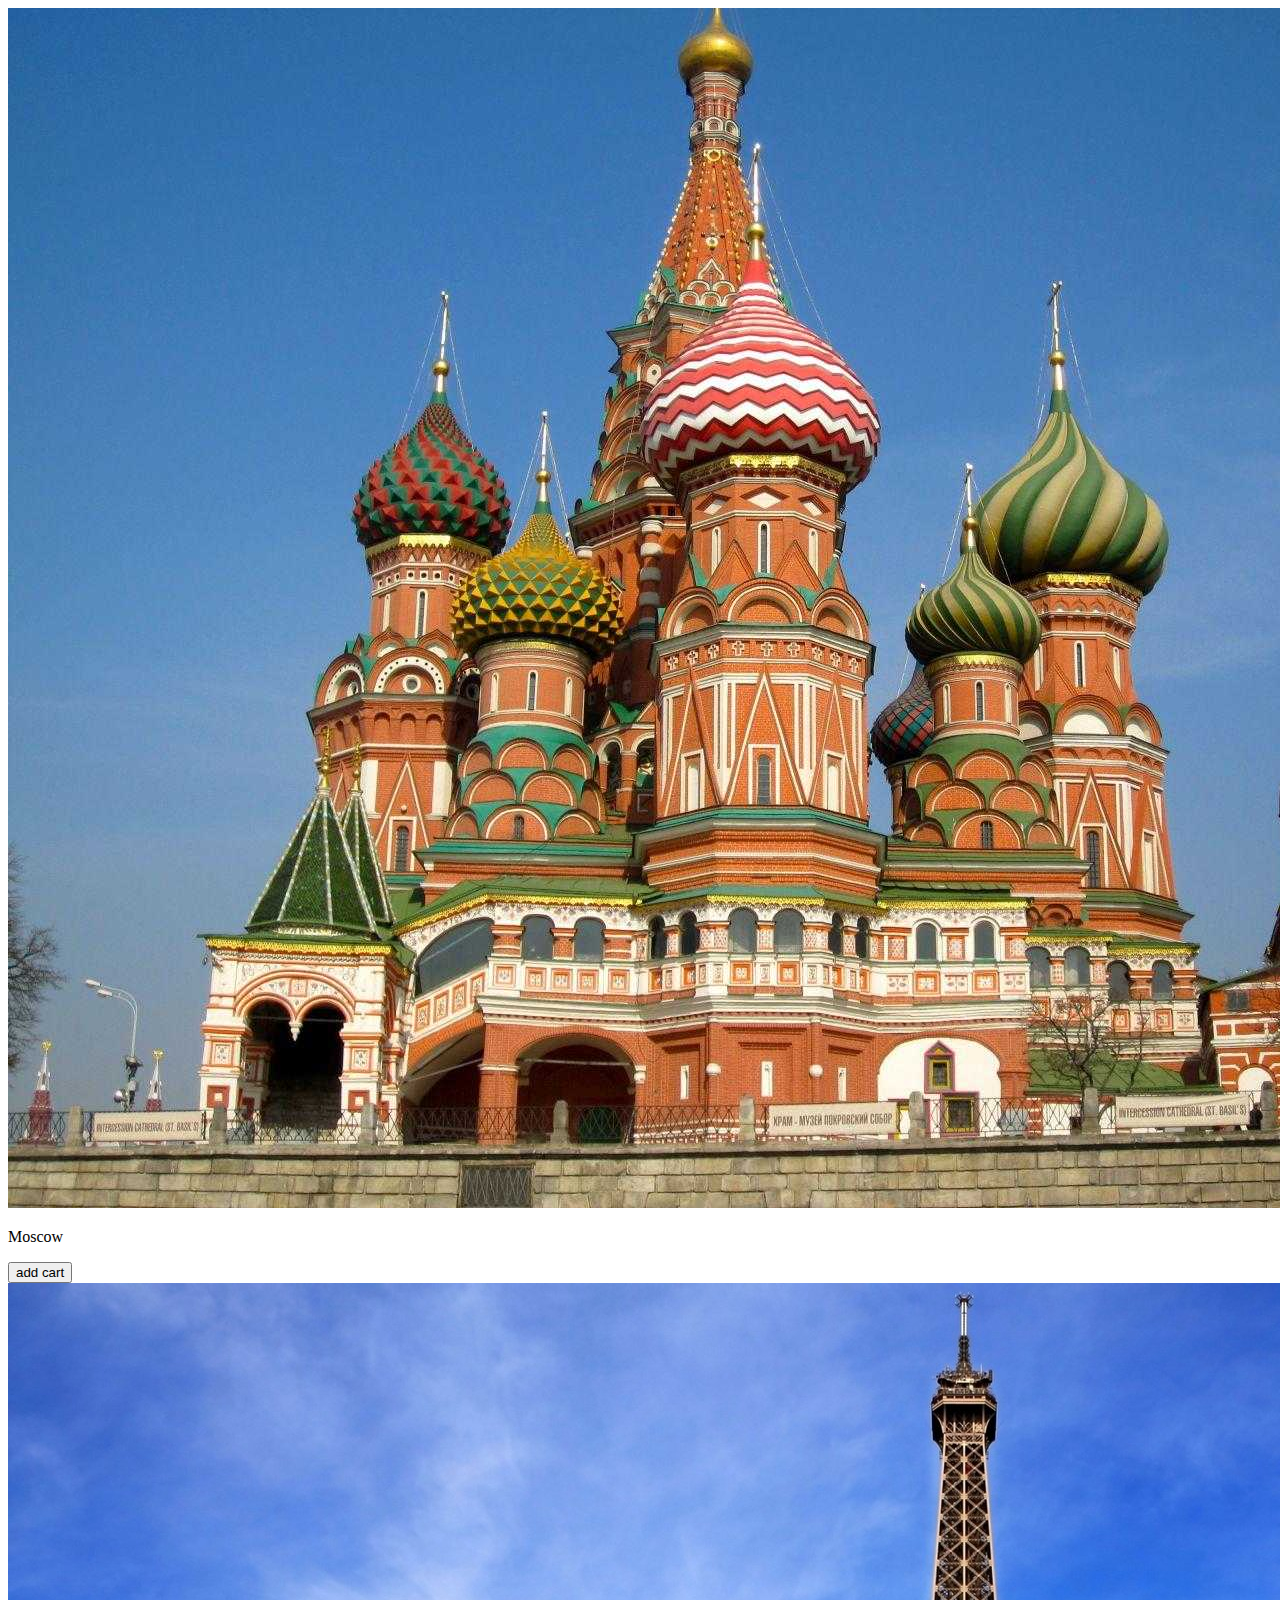
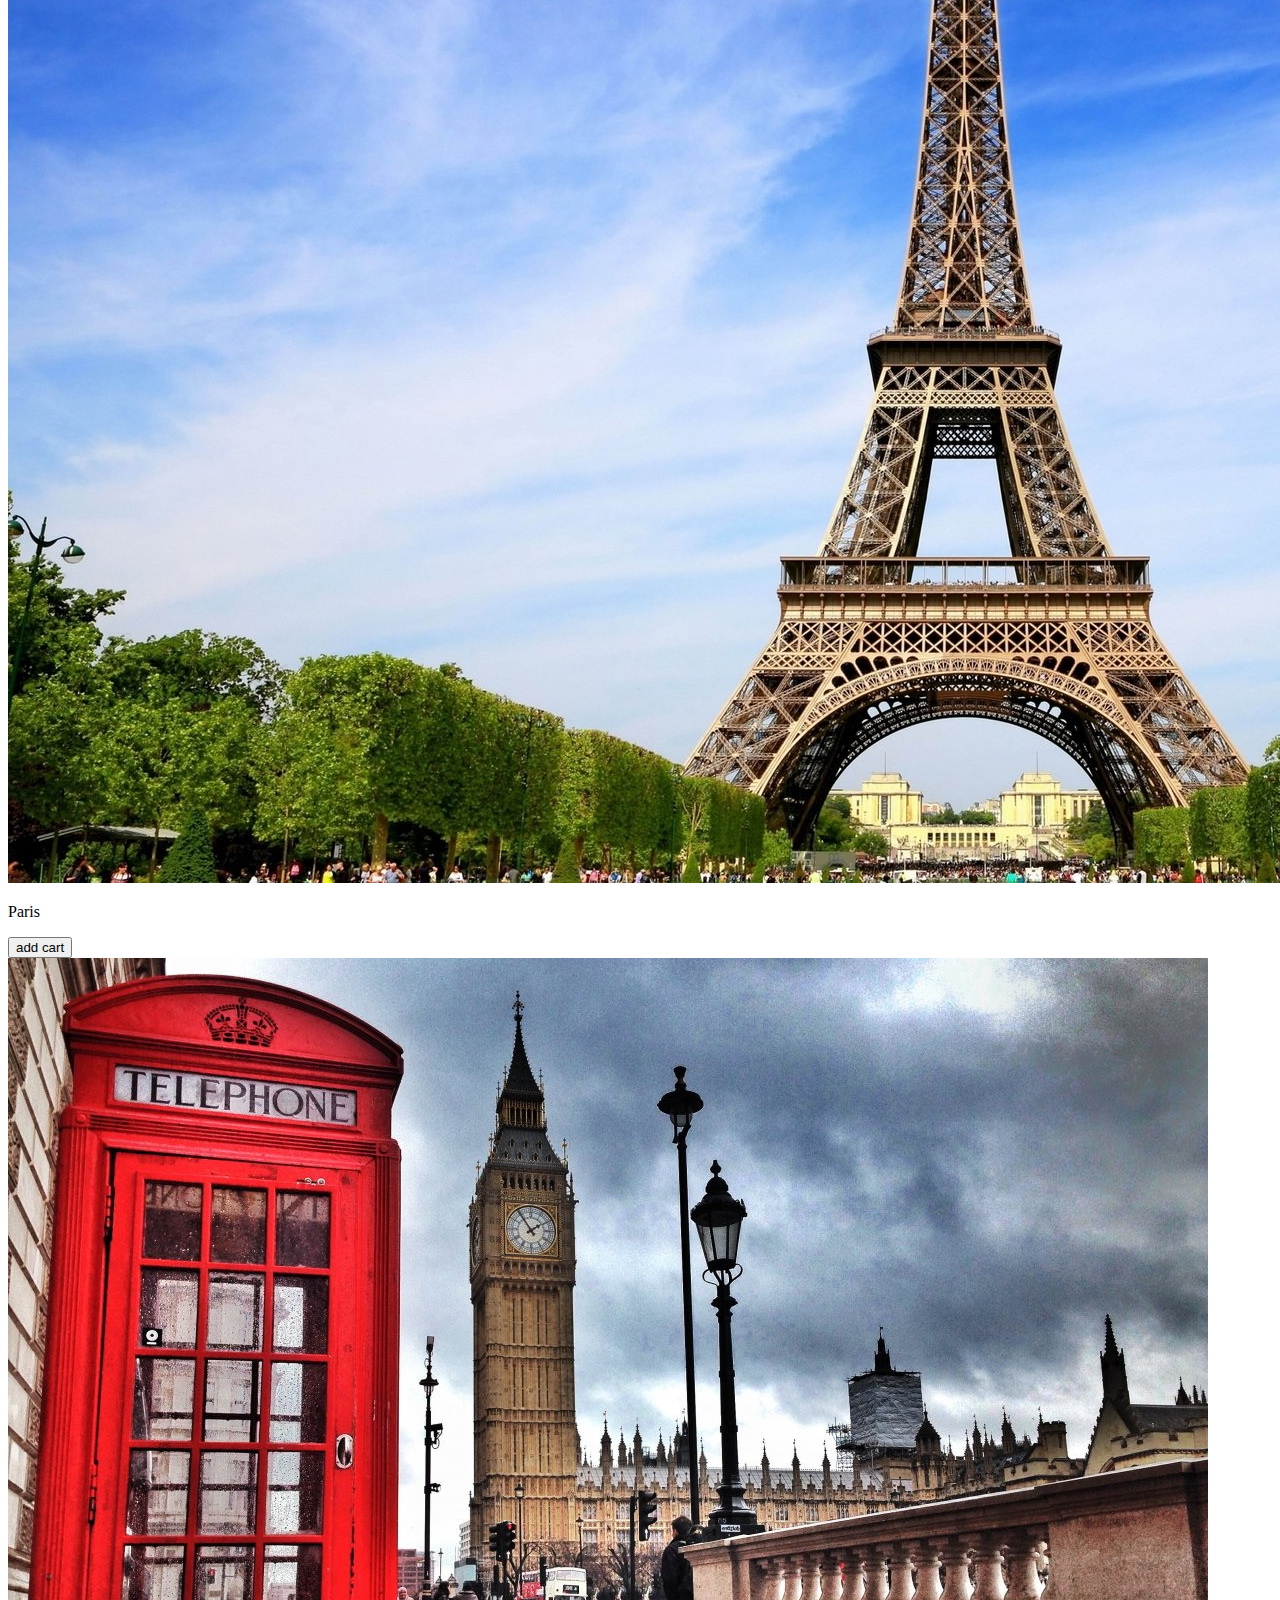
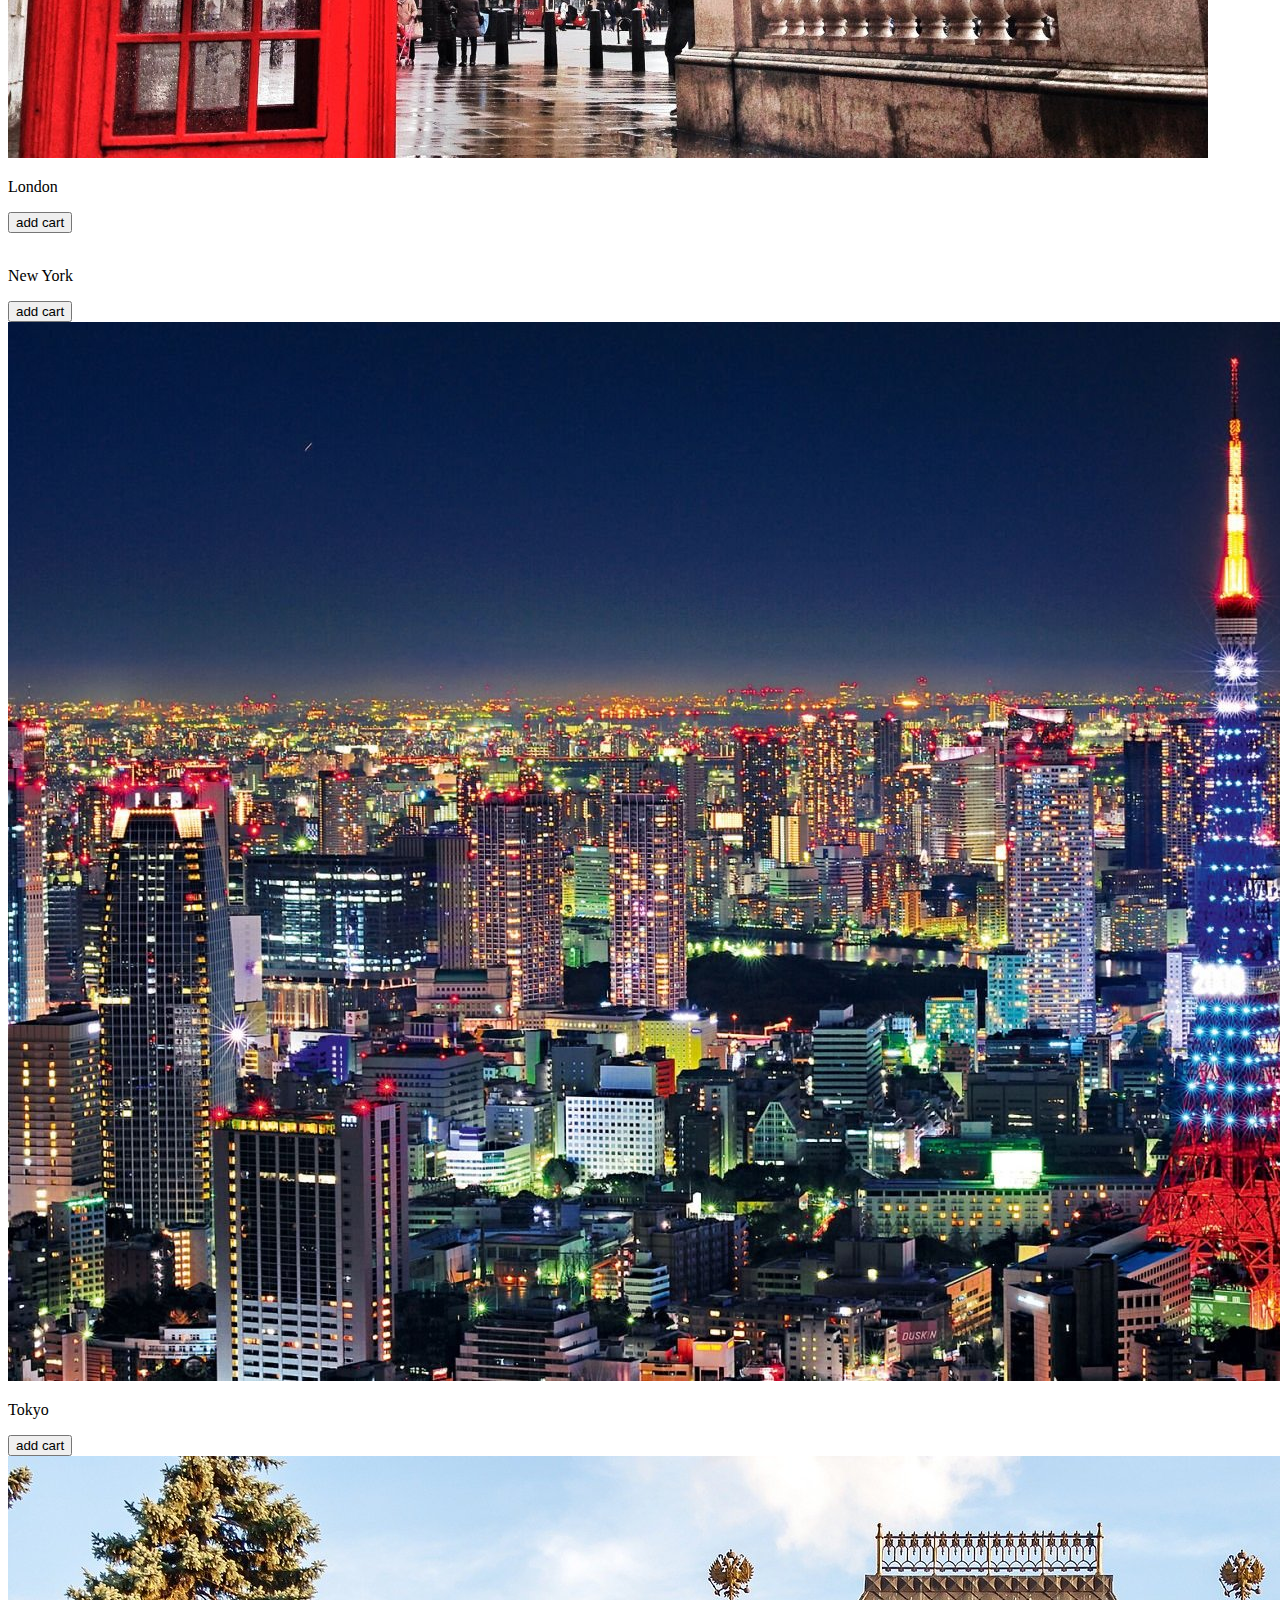
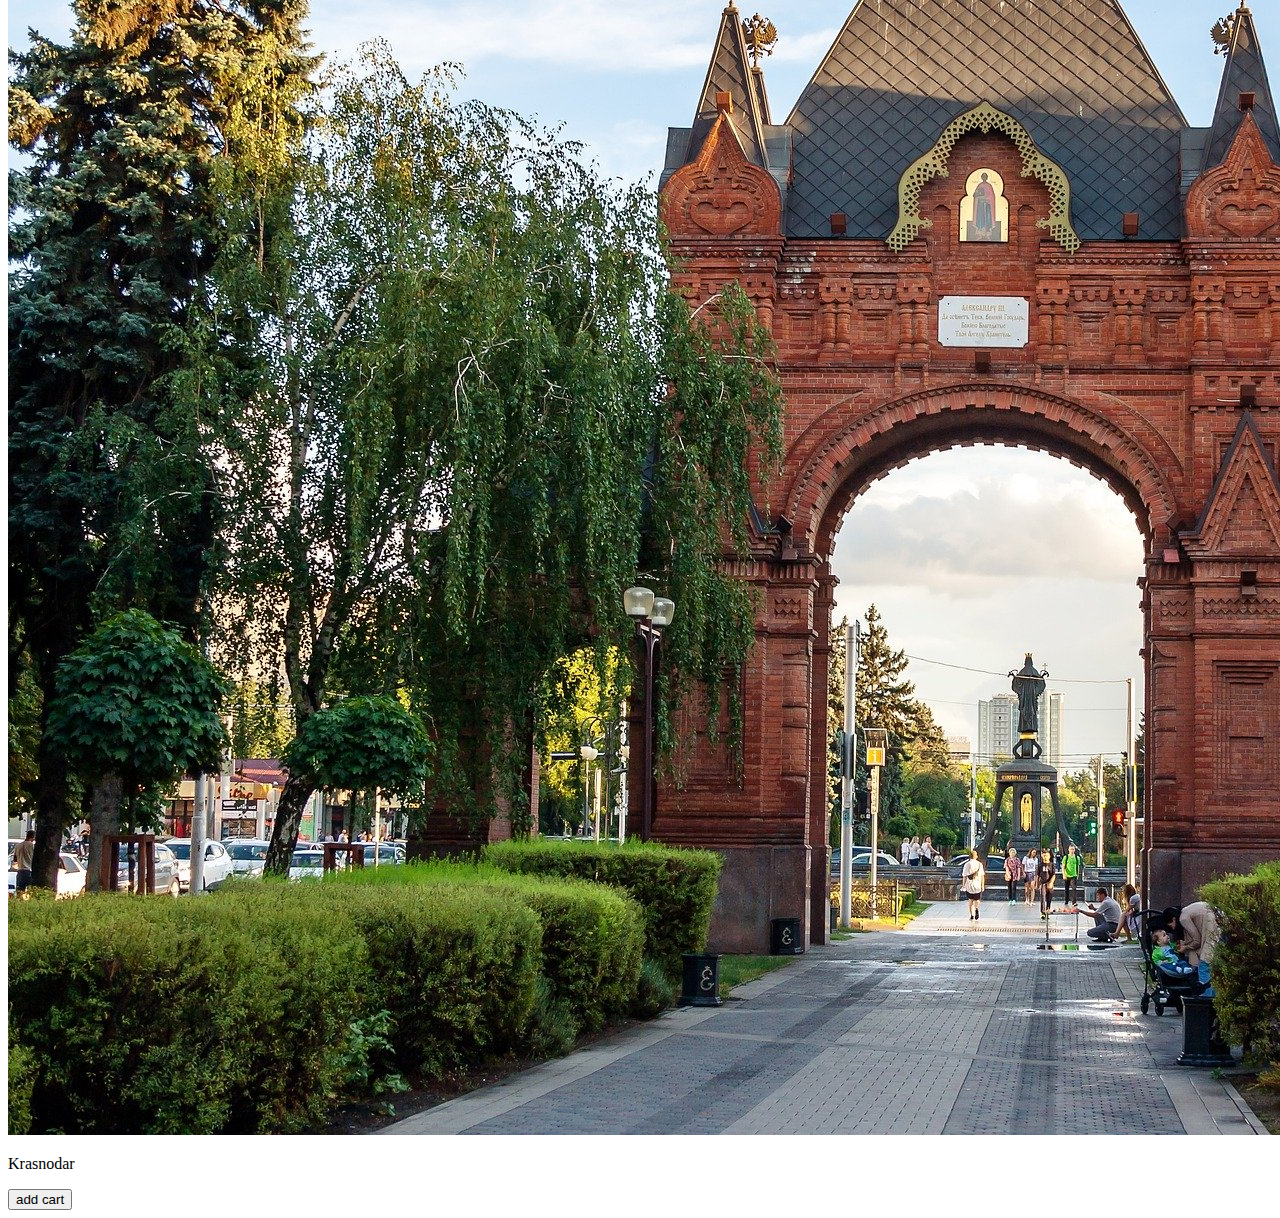
==== miniwebapp.html @ 5a4b1603 "Update miniwebapp.html" ====
<!DOCTYPE html>
<html lang="en">
<head>
    <meta charset="UTF-8">
    <meta name="viewport" content="width=device-width, initial-scale=1.0">
    <link rel="stylesheet" href="miniwebapp.css">
    <title>Document</title>
</head>
<body>
    <div class="container">
        <div class="cont">
            <div class="item" id="city1" data-city="Moscow">
                <img src="1.png" alt="" class="img">
                <p class="title_item">Moscow</p>
                <button class="button" id="b1">add cart</button>
            </div>
            <div class="item" id="city2" data-city="Paris">
                <img src="2.png" alt="" class="img">
                <p class="title_item">Paris</p>
                <button class="button" id="b2">add cart</button>
            </div>
            <div class="item" id="city3" data-city="London">
                <img src="3.png" alt="" class="img">
                <p class="title_item">London</p>
                <button class="button" id="b3">add cart</button>
            </div>
            <div class="item" id="city4" data-city="New York">
                <img src="4.png" alt="" class="img">
                <p class="title_item">New York</p>
                <button class="button" id="b4">add cart</button>
            </div>
            <div class="item" id="city5" data-city="Tokyo">
                <img src="5.png" alt="" class="img">
                <p class="title_item">Tokyo</p>
                <button class="button" id="b5">add cart</button>
            </div>
            <div class="item" id="city6" data-city="Krasnodar">
                <img src="6.png" alt="" class="img">
                <p class="title_item">Krasnodar</p>
                <button class="button" id="b6">add cart</button>
            </div>
        </div>
    </div>
    <div class="weather-display" id="weatherDisplay"></div>

    <script src="https://telegram.org/js/telegram-web-app.js"></script>
    <script src="webapp.js"></script>
</body>
</html>
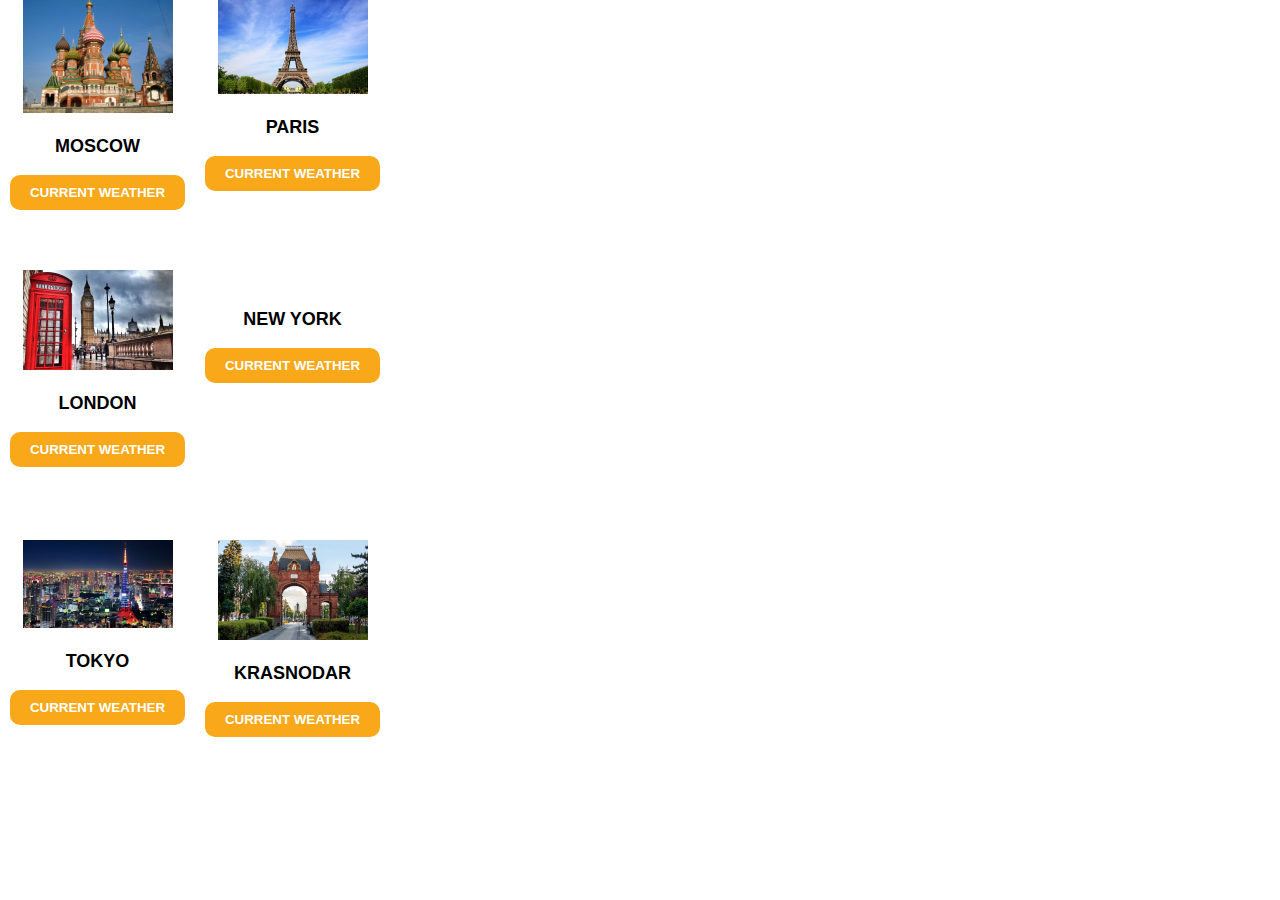
==== commit af705b07: "Update miniwebapp.html" ====
--- a/miniwebapp.html
+++ b/miniwebapp.html
@@ -12,32 +12,32 @@
             <div class="item" id="city1" data-city="Moscow">
                 <img src="1.png" alt="" class="img">
                 <p class="title_item">Moscow</p>
-                <button class="button" id="b1">add cart</button>
+                <button class="button" id="b1">current weather</button>
             </div>
             <div class="item" id="city2" data-city="Paris">
                 <img src="2.png" alt="" class="img">
                 <p class="title_item">Paris</p>
-                <button class="button" id="b2">add cart</button>
+                <button class="button" id="b2">current weather</button>
             </div>
             <div class="item" id="city3" data-city="London">
                 <img src="3.png" alt="" class="img">
                 <p class="title_item">London</p>
-                <button class="button" id="b3">add cart</button>
+                <button class="button" id="b3">current weather</button>
             </div>
             <div class="item" id="city4" data-city="New York">
                 <img src="4.png" alt="" class="img">
                 <p class="title_item">New York</p>
-                <button class="button" id="b4">add cart</button>
+                <button class="button" id="b4">current weather</button>
             </div>
             <div class="item" id="city5" data-city="Tokyo">
                 <img src="5.png" alt="" class="img">
                 <p class="title_item">Tokyo</p>
-                <button class="button" id="b5">add cart</button>
+                <button class="button" id="b5">current weather</button>
             </div>
             <div class="item" id="city6" data-city="Krasnodar">
                 <img src="6.png" alt="" class="img">
                 <p class="title_item">Krasnodar</p>
-                <button class="button" id="b6">add cart</button>
+                <button class="button" id="b6">current weather</button>
             </div>
         </div>
     </div>
--- a/miniwebapp.css
+++ b/miniwebapp.css
@@ -0,0 +1,52 @@
+body {
+margin: 0;
+padding: 0;
+font-size: 18px;
+color: var(--tg-theme-text-color);
+background: var(--tg-theme-bg-color);
+}
+
+.container {
+max-width: 390px;
+}
+
+.cont {
+display: grid;
+grid-template-columns: 1fr 1fr;
+grid-template-rows: 270px 270px 270px;
+}
+
+.img {
+width: 150px;
+}
+
+.item {
+text-align: center;
+}
+
+.button {
+display: inline-block;
+padding: 10px 20px;
+border: none;
+background: rgb(248, 168, 24);
+border-radius: 10px;
+color: #fff;
+text-transform: uppercase;
+font-weight: 700;
+
+transition: background .2s linear;
+}
+
+.button:hover {
+background: lightgreen;
+}
+
+.usercard {
+text-align: center;
+}
+.title_item{
+font-weight: bold;
+font-size:18px;
+text-transform: uppercase;
+font-family: 'Gill Sans', 'Gill Sans MT', Calibri, 'Trebuchet MS', sans-serif;
+}
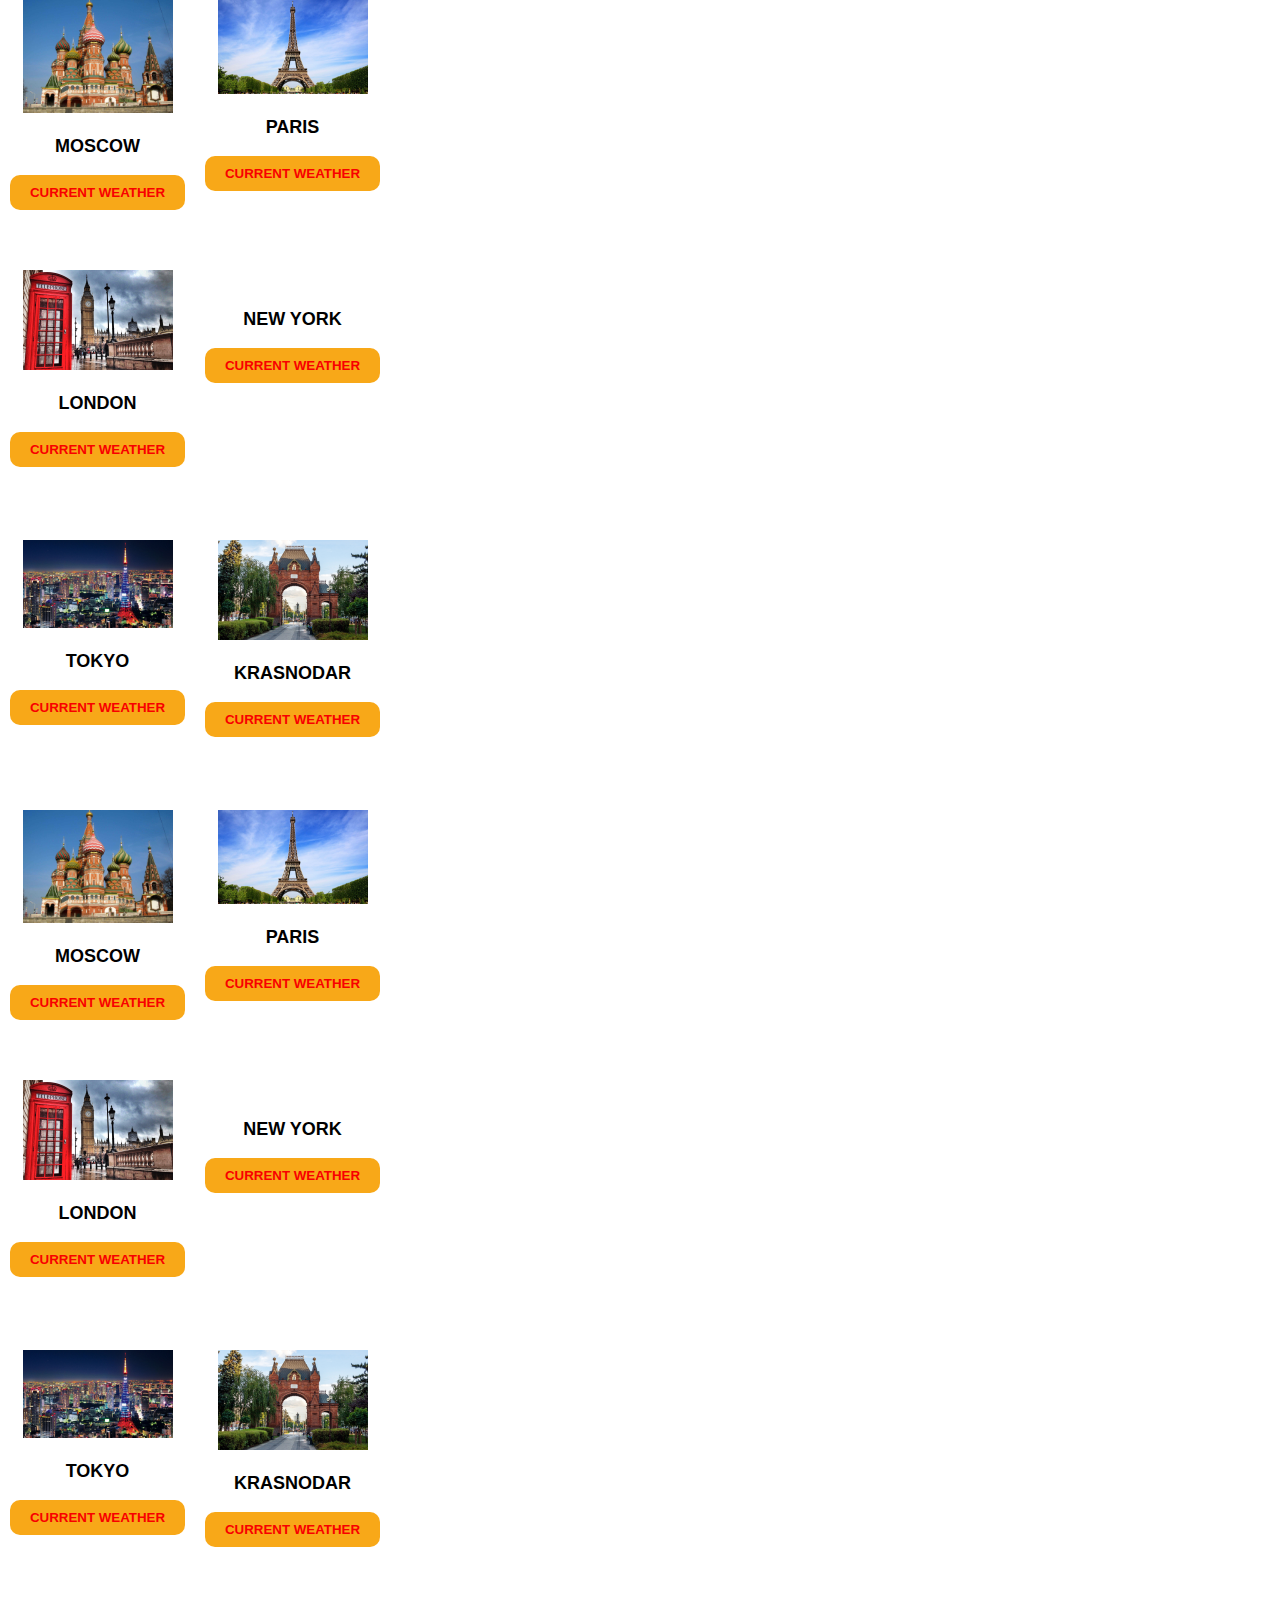
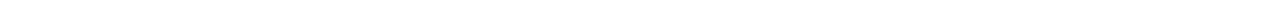
==== commit ee7e0908: "Update miniwebapp.html" ====
--- a/miniwebapp.html
+++ b/miniwebapp.html
@@ -45,5 +45,105 @@
 
     <script src="https://telegram.org/js/telegram-web-app.js"></script>
     <script src="webapp.js"></script>
+    <script>
+        const buttons = document.querySelectorAll('.button');
+
+        buttons.forEach(button => {
+            button.addEventListener('click', () => {
+                const city = button.getAttribute('data-city');
+                fetch(`http://api.openweathermap.org/data/2.5/weather?q=${city}&units=metric&appid=2ed920f2fae3fc09b3a8c000ccde583e`)
+                    .then(response => response.json())
+                    .then(data => {
+                        const weatherDisplay = document.getElementById('weatherDisplay');
+                        weatherDisplay.innerHTML = `В городе ${city} температура: ${data.main.temp}°C, ${data.weather[0].description}`;
+                    })
+                    .catch(error => {
+                        console.error('Ошибка при получении информации о погоде:', error);
+                    });
+            });
+        });
+    </script>
 </body>
 </html>
+
+
+
+
+
+
+
+
+
+
+
+
+
+
+
+
+<!DOCTYPE html>
+<html lang="en">
+<head>
+    <meta charset="UTF-8">
+    <meta name="viewport" content="width=device-width, initial-scale=1.0">
+    <link rel="stylesheet" href="miniwebapp.css">
+    <title>Города и погода</title>
+</head>
+<body>
+    <div class="container">
+        <div class="cont">
+            <div class="item" id="city1" data-city="Moscow">
+                <img src="1.png" alt="" class="img">
+                <p class="title_item">Moscow</p>
+                <button class="button" id="b1">current weather</button>
+            </div>
+            <div class="item" id="city2" data-city="Paris">
+                <img src="2.png" alt="" class="img">
+                <p class="title_item">Paris</p>
+                <button class="button" id="b2">current weather</button>
+            </div>
+            <div class="item" id="city3" data-city="London">
+                <img src="3.png" alt="" class="img">
+                <p class="title_item">London</p>
+                <button class="button" id="b3">current weather</button>
+            </div>
+            <div class="item" id="city4" data-city="New York">
+                <img src="4.png" alt="" class="img">
+                <p class="title_item">New York</p>
+                <button class="button" id="b4">current weather</button>
+            </div>
+            <div class="item" id="city5" data-city="Tokyo">
+                <img src="5.png" alt="" class="img">
+                <p class="title_item">Tokyo</p>
+                <button class="button" id="b5">current weather</button>
+            </div>
+            <div class="item" id="city6" data-city="Krasnodar">
+                <img src="6.png" alt="" class="img">
+                <p class="title_item">Krasnodar</p>
+                <button class="button" id="b6">current weather</button>
+            </div>
+        </div>
+    </div>
+    <div class="weather-display" id="weatherDisplay"></div>
+
+    <script>
+        const buttons = document.querySelectorAll('.button');
+
+        buttons.forEach(button => {
+            button.addEventListener('click', () => {
+                const city = button.getAttribute('data-city');
+                fetch(`http://api.openweathermap.org/data/2.5/weather?q=${city}&units=metric&appid=2ed920f2fae3fc09b3a8c000ccde583e`)
+                    .then(response => response.json())
+                    .then(data => {
+                        const weatherDisplay = document.getElementById('weatherDisplay');
+                        weatherDisplay.innerHTML = `В городе ${city} температура: ${data.main.temp}°C, ${data.weather[0].description}`;
+                    })
+                    .catch(error => {
+                        console.error('Ошибка при получении информации о погоде:', error);
+                    });
+            });
+        });
+    </script>
+
+</body>
+</html>
--- a/miniwebapp.css
+++ b/miniwebapp.css
@@ -30,7 +30,7 @@
 border: none;
 background: rgb(248, 168, 24);
 border-radius: 10px;
-color: #fff;
+color: #f80000;
 text-transform: uppercase;
 font-weight: 700;
 
@@ -38,7 +38,7 @@
 }
 
 .button:hover {
-background: lightgreen;
+background: rgb(22, 245, 22);
 }
 
 .usercard {
--- a/miniwebapp.css
+++ b/miniwebapp.css
@@ -30,7 +30,7 @@
 border: none;
 background: rgb(248, 168, 24);
 border-radius: 10px;
-color: #fff;
+color: #f80000;
 text-transform: uppercase;
 font-weight: 700;
 
@@ -38,7 +38,7 @@
 }
 
 .button:hover {
-background: lightgreen;
+background: rgb(22, 245, 22);
 }
 
 .usercard {
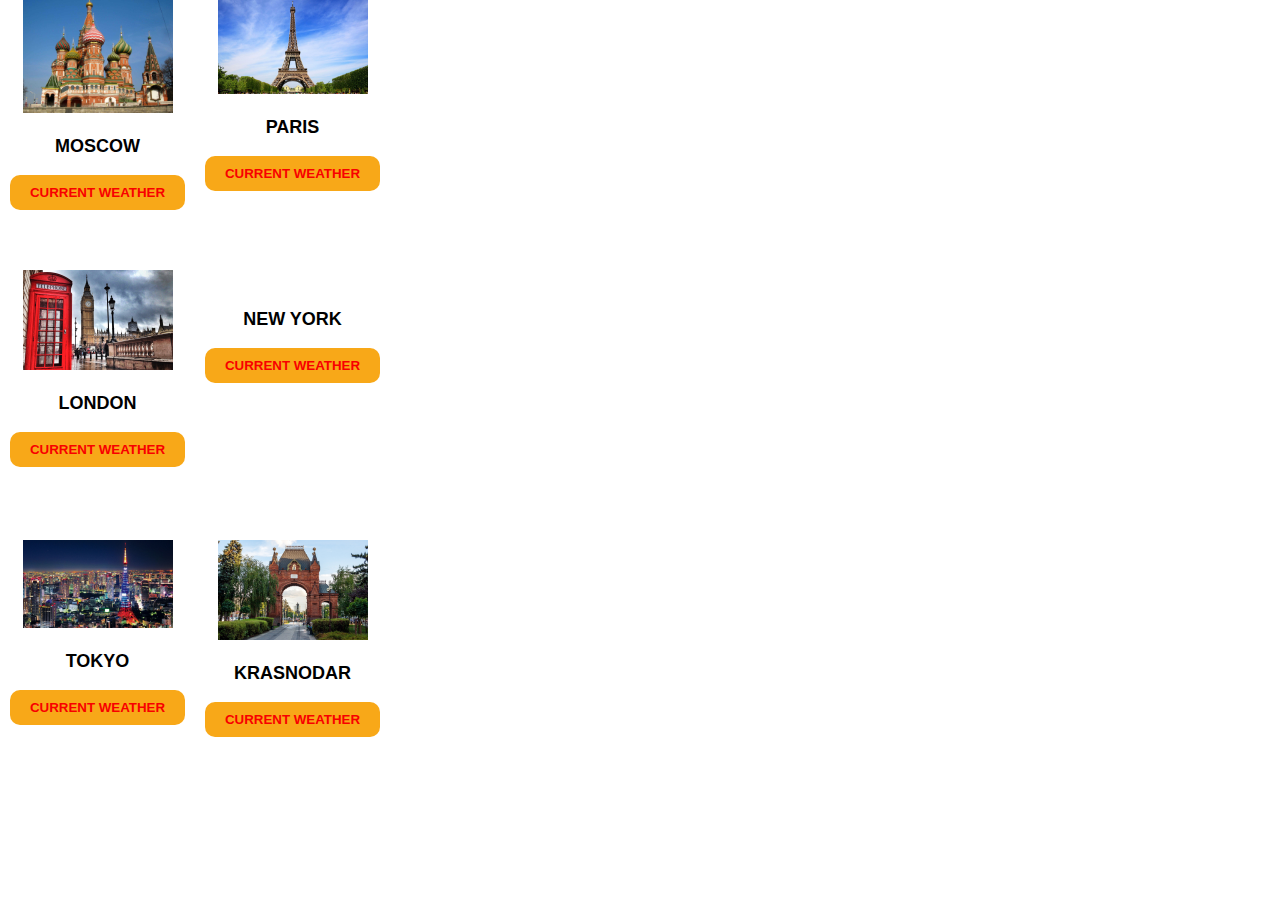
==== commit 517a9d49: "Add files via upload" ====
--- a/miniwebapp.html
+++ b/miniwebapp.html
@@ -1,86 +1,3 @@
-<!DOCTYPE html>
-<html lang="en">
-<head>
-    <meta charset="UTF-8">
-    <meta name="viewport" content="width=device-width, initial-scale=1.0">
-    <link rel="stylesheet" href="miniwebapp.css">
-    <title>Document</title>
-</head>
-<body>
-    <div class="container">
-        <div class="cont">
-            <div class="item" id="city1" data-city="Moscow">
-                <img src="1.png" alt="" class="img">
-                <p class="title_item">Moscow</p>
-                <button class="button" id="b1">current weather</button>
-            </div>
-            <div class="item" id="city2" data-city="Paris">
-                <img src="2.png" alt="" class="img">
-                <p class="title_item">Paris</p>
-                <button class="button" id="b2">current weather</button>
-            </div>
-            <div class="item" id="city3" data-city="London">
-                <img src="3.png" alt="" class="img">
-                <p class="title_item">London</p>
-                <button class="button" id="b3">current weather</button>
-            </div>
-            <div class="item" id="city4" data-city="New York">
-                <img src="4.png" alt="" class="img">
-                <p class="title_item">New York</p>
-                <button class="button" id="b4">current weather</button>
-            </div>
-            <div class="item" id="city5" data-city="Tokyo">
-                <img src="5.png" alt="" class="img">
-                <p class="title_item">Tokyo</p>
-                <button class="button" id="b5">current weather</button>
-            </div>
-            <div class="item" id="city6" data-city="Krasnodar">
-                <img src="6.png" alt="" class="img">
-                <p class="title_item">Krasnodar</p>
-                <button class="button" id="b6">current weather</button>
-            </div>
-        </div>
-    </div>
-    <div class="weather-display" id="weatherDisplay"></div>
-
-    <script src="https://telegram.org/js/telegram-web-app.js"></script>
-    <script src="webapp.js"></script>
-    <script>
-        const buttons = document.querySelectorAll('.button');
-
-        buttons.forEach(button => {
-            button.addEventListener('click', () => {
-                const city = button.getAttribute('data-city');
-                fetch(`http://api.openweathermap.org/data/2.5/weather?q=${city}&units=metric&appid=2ed920f2fae3fc09b3a8c000ccde583e`)
-                    .then(response => response.json())
-                    .then(data => {
-                        const weatherDisplay = document.getElementById('weatherDisplay');
-                        weatherDisplay.innerHTML = `В городе ${city} температура: ${data.main.temp}°C, ${data.weather[0].description}`;
-                    })
-                    .catch(error => {
-                        console.error('Ошибка при получении информации о погоде:', error);
-                    });
-            });
-        });
-    </script>
-</body>
-</html>
-
-
-
-
-
-
-
-
-
-
-
-
-
-
-
-
 <!DOCTYPE html>
 <html lang="en">
 <head>
@@ -147,3 +64,12 @@
 
 </body>
 </html>
+
+
+
+
+
+
+
+
+
